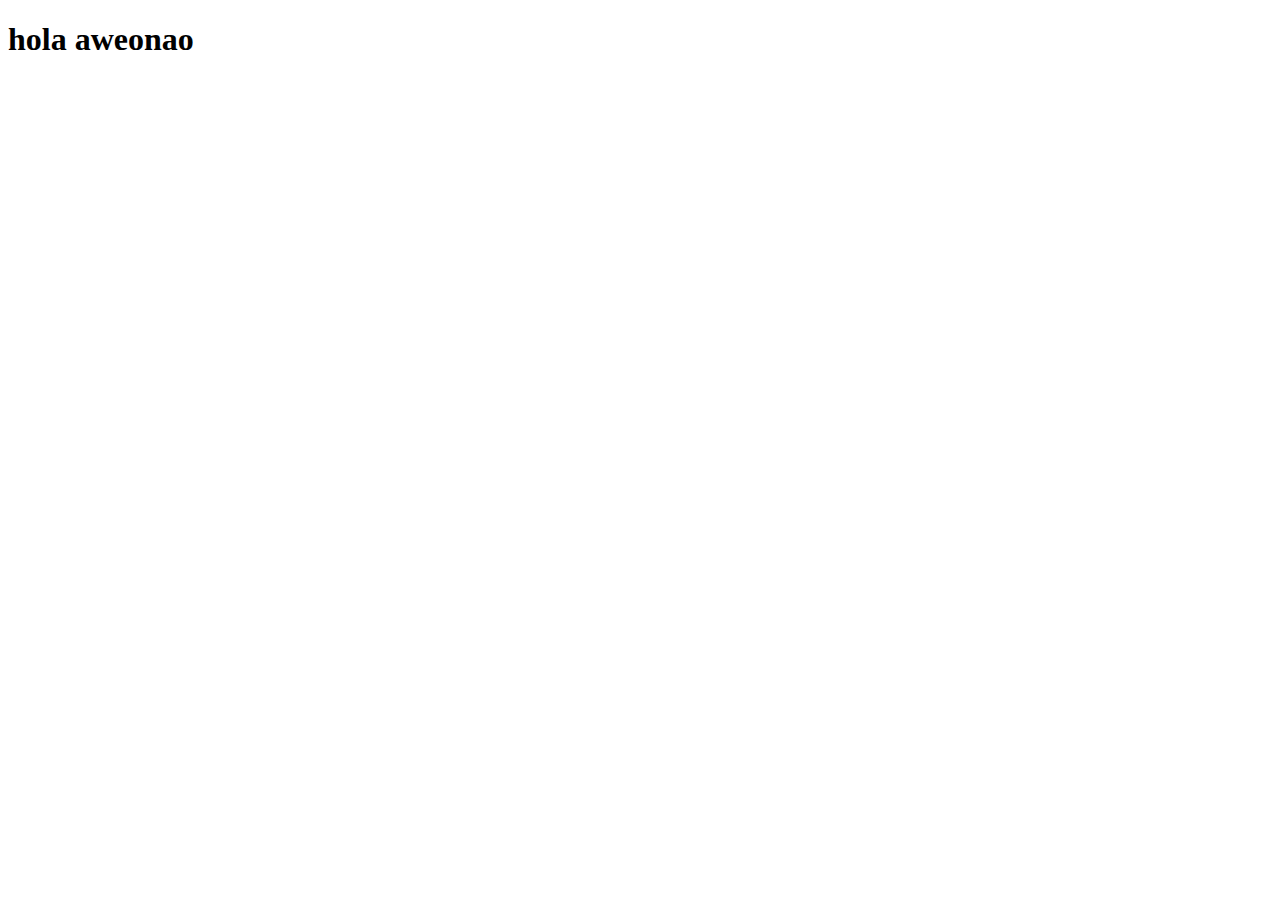
==== index.html @ f9f581ff "primier commit" ====
<!DOCTYPE html>
<html lang="en">
<head>
  <meta charset="UTF-8">
  <meta name="viewport" content="width=device-width, initial-scale=1.0">
  <title>Document</title>
</head>
<body>
  <h1>hola aweonao</h1>
</body>
</html>
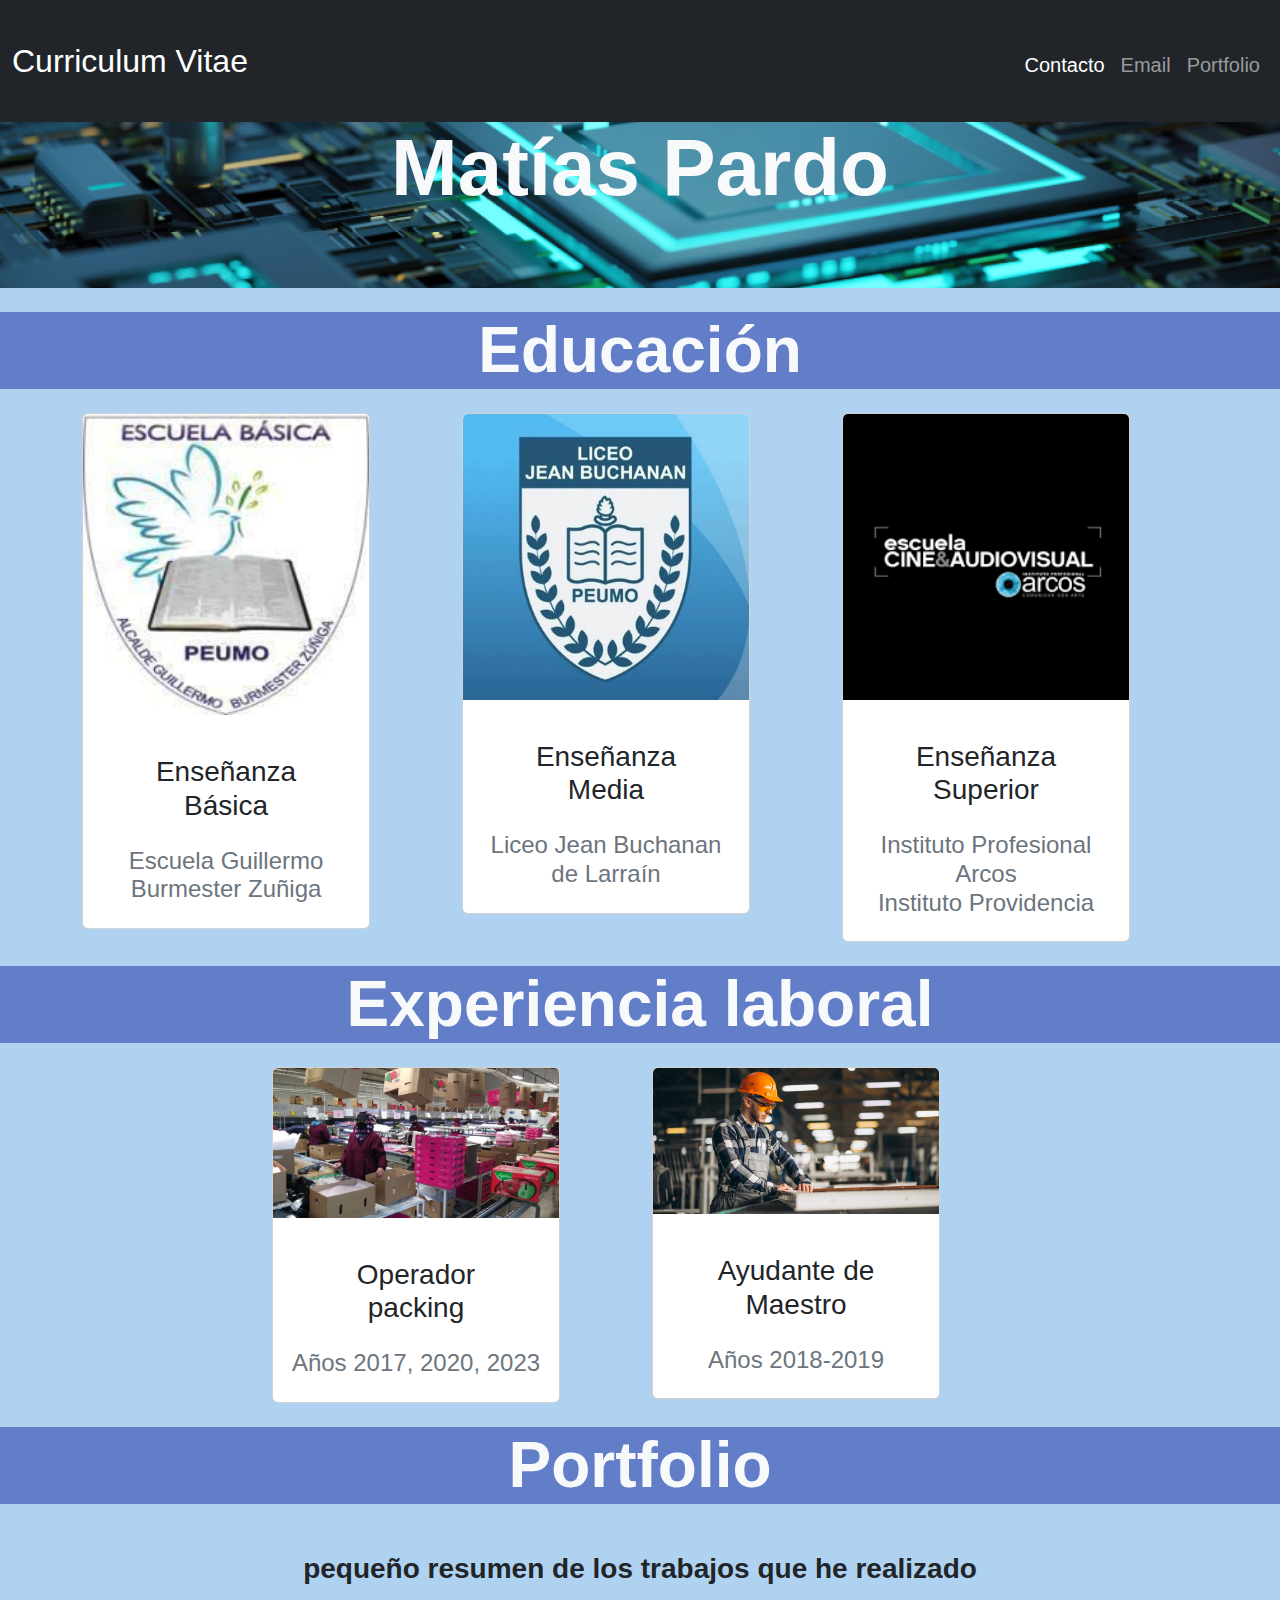
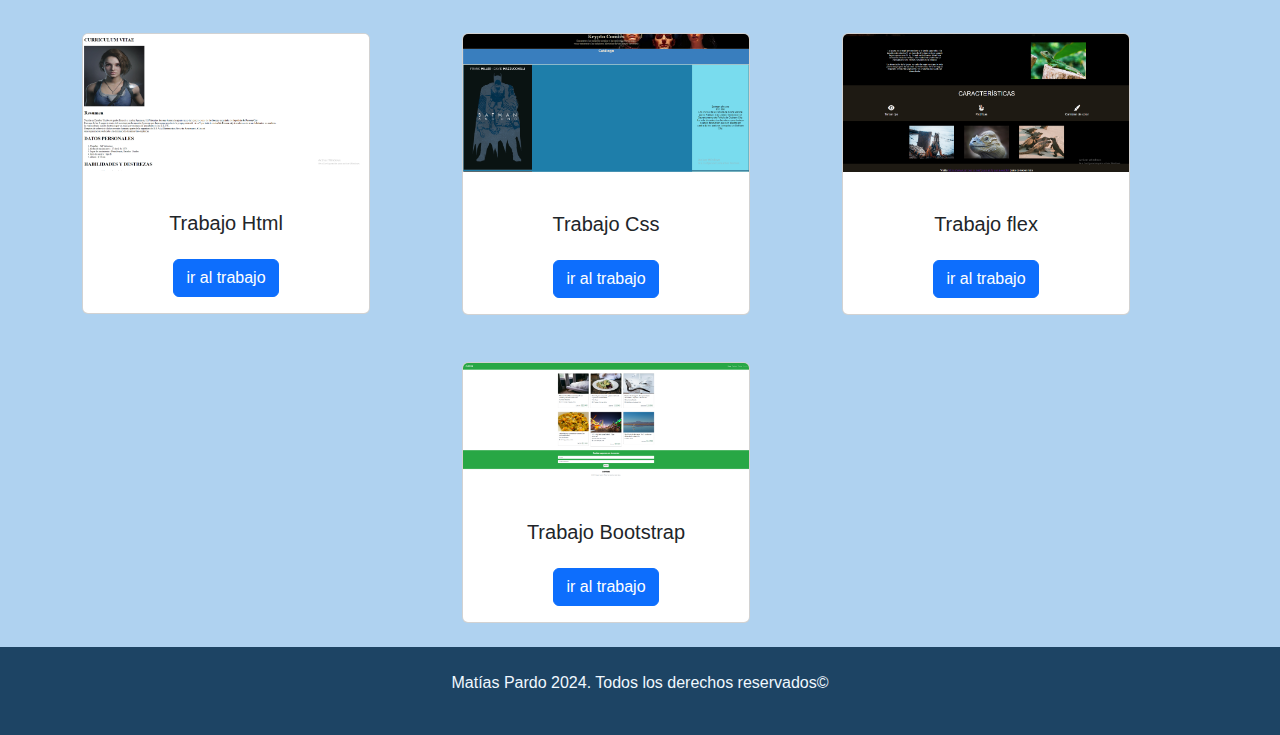
==== commit 267c5acc: "add all files" ====
--- a/index.html
+++ b/index.html
@@ -1,11 +1,174 @@
-<!DOCTYPE html>
-<html lang="en">
-<head>
-  <meta charset="UTF-8">
-  <meta name="viewport" content="width=device-width, initial-scale=1.0">
-  <title>Document</title>
-</head>
-<body>
-  <h1>hola aweonao</h1>
-</body>
+<!doctype html>
+<html lang="es">
+  <head>
+    <meta charset="utf-8">
+    <meta name="viewport" content="width=device-width, initial-scale=1">
+    <title>Curriculum Vitae</title>
+    <link href="https://cdn.jsdelivr.net/npm/bootstrap@5.3.3/dist/css/bootstrap.min.css" rel="stylesheet" integrity="sha384-QWTKZyjpPEjISv5WaRU9OFeRpok6YctnYmDr5pNlyT2bRjXh0JMhjY6hW+ALEwIH" crossorigin="anonymous">
+    <link rel="stylesheet" href="./assets/css/style.css">
+    <link rel="preconnect" href="https://fonts.googleapis.com">
+    <link rel="preconnect" href="https://fonts.gstatic.com" crossorigin>
+    <link href="https://fonts.googleapis.com/css2?family=Work+Sans:ital,wght@0,100..900;1,100..900&display=swap" rel="stylesheet">
+  </head>
+  <body>
+    <nav class="navbar navbar-expand-lg navbar-dark bg-dark fixed-top">
+      <div class="container-fluid">
+        <a class="navbar-brand my-4 fs-2" href="#">Curriculum Vitae</a>
+        <button class="navbar-toggler" type="button" data-bs-toggle="collapse" data-bs-target="#navbarNav" aria-controls="navbarNav" aria-expanded="false" aria-label="Toggle navigation">
+          <span class="navbar-toggler-icon"></span>
+        </button>
+        <div class="collapse navbar-collapse" id="navbarSupportedContent">
+          <ul class="navbar-nav ms-auto mt-2 mb-2 mb-lg-0 fs-5">
+            <li class="nav-item">
+              <a class="nav-link active" aria-current="page" href="#">Contacto</a>
+            </li>
+            <li class="nav-item">
+              <a class="nav-link" aria-current="page" href="#">Email</a>
+            </li>
+            <li class="nav-item">
+              <a class="nav-link" aria-current="page" href="#">Portfolio</a>
+            </li>
+          </ul>
+        </div>
+      </div>
+    </nav>
+
+    <section>
+      <header id="bg-image" class="text-light text-center py-4 mt-5">
+        <h1 class="display-1 fw-bold my-5">
+          Matías Pardo
+      </h1>  
+      </header>
+    </section>
+
+    <section>
+      <h2 class="display-3 fw-bold my-4 text-center color color-change text-light">Educación</h2>
+      <div class="container text-center">
+        <div class="row justify-content-center">
+      <div class="col-md-4">
+        <div class="card" style="width: 18rem;">
+          <img src="./assets/img/burmester.jfif" class="card-img-top" alt="...">
+          <div class="card-body">
+            <h3 class="card-title m-4">Enseñanza Básica</h3>
+            
+            <h4 class="text-secondary">Escuela Guillermo Burmester Zuñiga</h4>
+          </div>
+        </div>
+     </div>  
+    
+     <div class="col-md-4">
+      <div class="card" style="width: 18rem;">
+        <img src="./assets/img/EyQgiIbA_400x400.jpg" class="card-img-top" alt="...">
+        <div class="card-body">
+          <h3 class="card-title m-4">Enseñanza Media</h3>
+          
+          <h4 class="text-secondary">Liceo Jean Buchanan de Larraín</h4>
+        </div>
+      </div>
+   </div>  
+  
+   <div class="col-md-4">
+    <div class="card" style="width: 18rem;">
+      <img src="./assets/img/arcos.png" class="card-img-top" alt="...">
+      <div class="card-body">
+        <h3 class="card-title m-4">Enseñanza Superior</h3>
+        
+        <h4 class="text-secondary">Instituto Profesional Arcos <br>Instituto Providencia</h4>
+      </div>
+    </div>
+ </div>  
+
+    </section>
+
+    <section>
+      <h2 class="display-3 fw-bold my-4 text-center color-change text-light">Experiencia laboral</h2>
+      <div class="container text-center">
+        <div class="row justify-content-center">
+      <div class="col-md-4">
+        <div class="card" style="width: 18rem;">
+          <img src="./assets/img/articles-118636_imagen_portada.thumb_i860x450.jpg" class="card-img-top" alt="...">
+          <div class="card-body">
+            <h3 class="card-title m-4">Operador packing</h3>
+            
+            <h4 class="text-secondary">Años 2017, 2020, 2023</h4>
+          </div>
+        </div>
+      </div>  
+      
+      <div class="col-md-4">
+        <div class="card" style="width: 18rem;">
+          <img src="./assets/img/maestro-constructor-de-un-hotel-conoce-sus-funciones.jpg" class="card-img-top" alt="...">
+          <div class="card-body">
+            <h3 class="card-title m-4">Ayudante de Maestro</h3>
+            
+            <h4 class="text-secondary"> Años 2018-2019</h4>
+          </div>
+        </div>
+      </div>  
+      
+    </section>
+
+      <section>
+        <h2 class="display-3 fw-bold my-4 text-center color-change text-light">Portfolio</h2>
+        <h3 class="text-center my-5 fw-bold">pequeño resumen de los trabajos que he realizado</h3>
+        
+        <div class="container text-center">
+          <div class="row justify-content-center">
+            <div class="col-md-4 mb-5">
+              <div class="card" style="width: 18rem;">
+                <img src="./assets/img/desafio_html.png" class="card-img-top" alt="...">
+                <div class="card-body">
+                  <h5 class="card-title m-4">Trabajo Html</h5>
+                  
+                  <a href="./assets/trabajos/HTML/index.html" target="_blank" class="btn btn-primary">ir al trabajo</a>
+                </div>
+              </div>
+           </div>   
+          
+
+            <div class="col-md-4">
+              <div class="card" style="width: 18rem;">
+                <img src="./assets/img/desafio_css.png" class="card-img-top" alt="...">
+                <div class="card-body">
+                  <h5 class="card-title m-4">Trabajo Css</h5>
+                  
+                  <a href="./assets/trabajos/TRABAJO CSS/index.html" target="_blank" class="btn btn-primary">ir al trabajo</a>
+                </div>
+              </div>
+           </div>  
+
+        
+            <div class="col-md-4">
+              <div class="card" style="width: 18rem;">
+                <img src="./assets/img/desafio_flex.png" class="card-img-top" alt="...">
+                <div class="card-body">
+                  <h5 class="card-title m-4">Trabajo flex</h5>
+                 
+                  <a href="./assets/trabajos/TRABAJO_FLEX/index.html" target="_blank" class="btn btn-primary">ir al trabajo</a>
+                </div>
+              </div>
+           </div>  
+          
+         
+
+        
+            <div class="col-md-4">
+              <div class="card" style="width: 18rem;">
+                <img src="./assets/img/desafio_bootstrap.png" class="card-img-top" alt="...">
+                <div class="card-body">
+                  <h5 class="card-title m-4">Trabajo Bootstrap</h5>
+                  
+                  <a href="./assets/trabajos/TRABAJO_BOOTSTRAP/index.html" target="_blank" class="btn btn-primary">ir al trabajo</a>
+                </div>
+              </div>
+           </div>  
+          
+
+      </section>
+
+      <footer class="p-4 mt-4">
+        <p class="text-center">Matías Pardo 2024. Todos los derechos reservados©</p>
+      </footer>
+    <script src="https://cdn.jsdelivr.net/npm/bootstrap@5.3.3/dist/js/bootstrap.bundle.min.js" integrity="sha384-YvpcrYf0tY3lHB60NNkmXc5s9fDVZLESaAA55NDzOxhy9GkcIdslK1eN7N6jIeHz" crossorigin="anonymous"></script>
+  </body>
 </html>--- a/assets/css/style.css
+++ b/assets/css/style.css
@@ -0,0 +1,26 @@
+body{
+  background: rgb(175, 210, 240);
+  font-family: "Work-Sans", sans-serif;
+  font-optical-sizing: auto;
+  font-style: normal;
+}
+
+
+#bg-image{
+  background-image: url(../img/65f8c4a43007d.png);
+  background-size: cover;
+  background-repeat: no-repeat;
+  background-position: center;
+}
+
+footer{
+  background-color: rgb(29, 68, 100) ;
+  padding: 2em;
+  color: aliceblue;
+
+}
+
+.color-change{
+  background-color: rgb(98, 126, 201);
+}
+
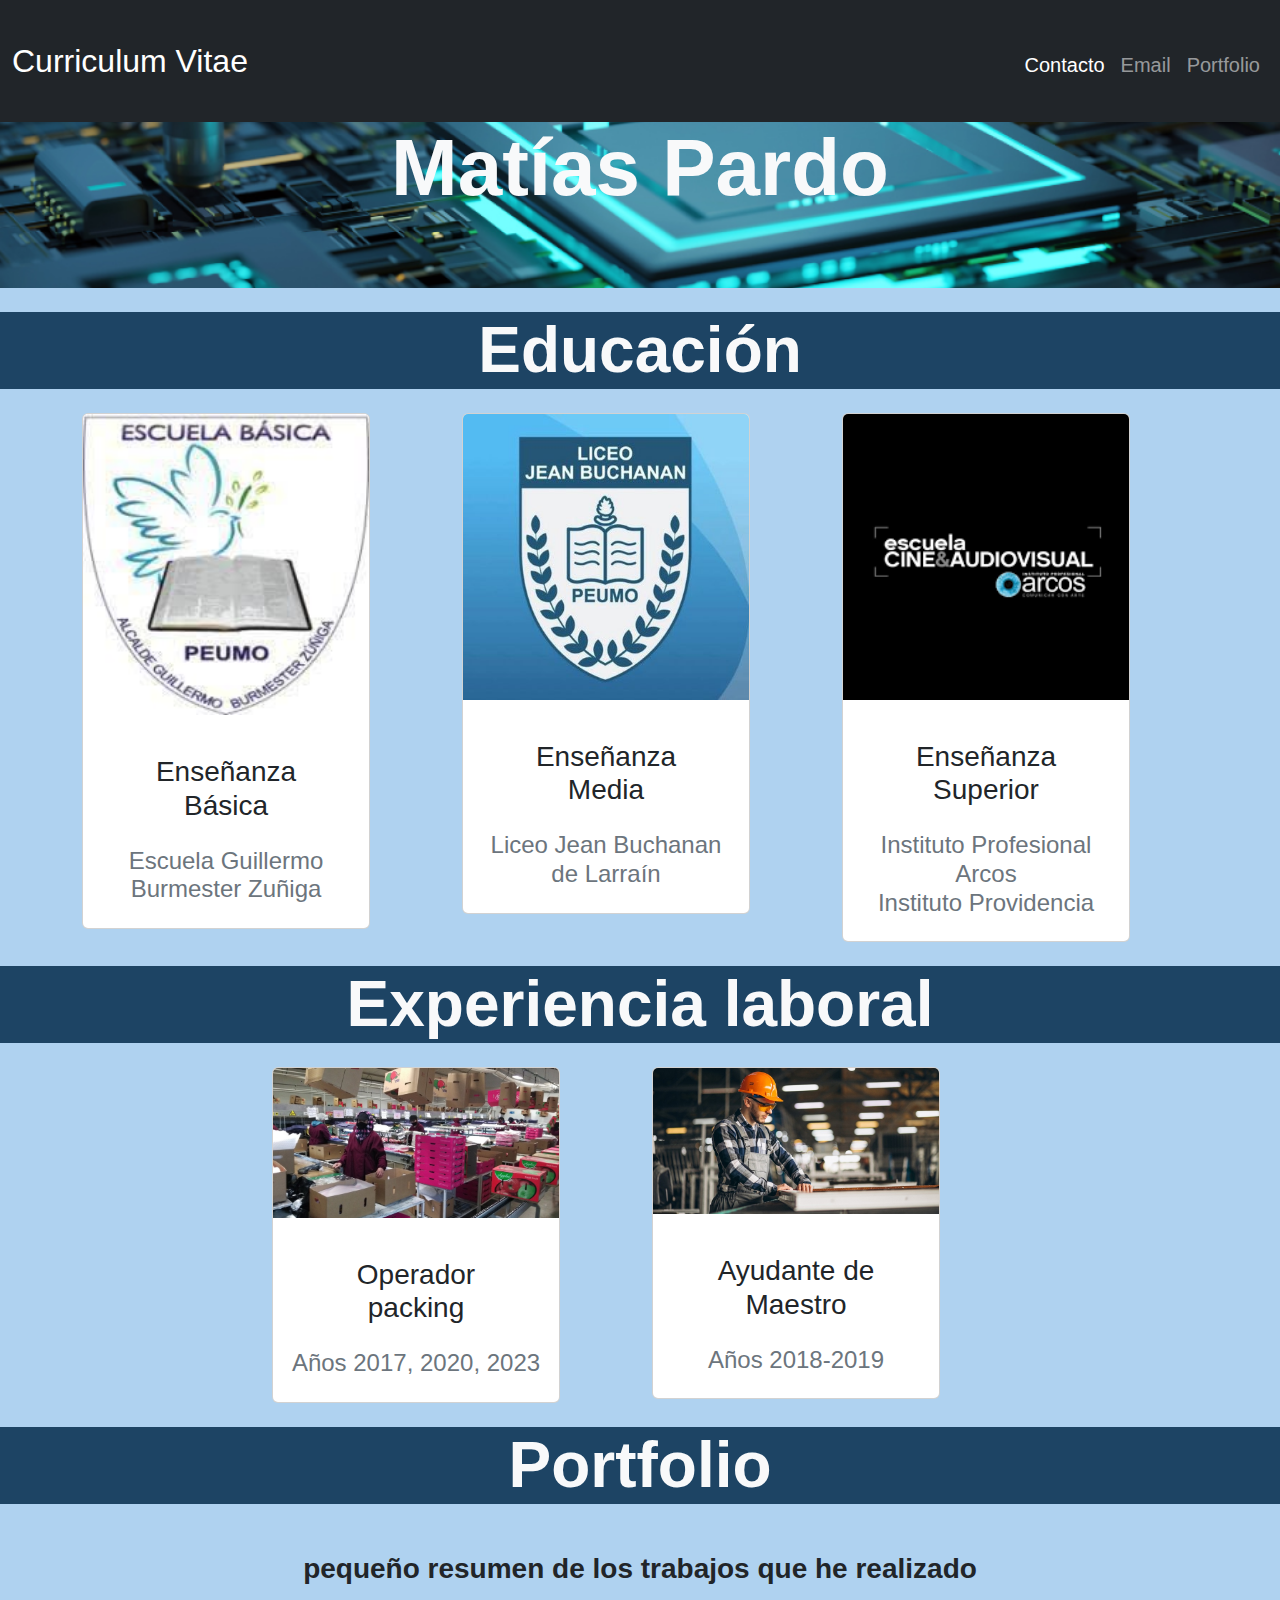
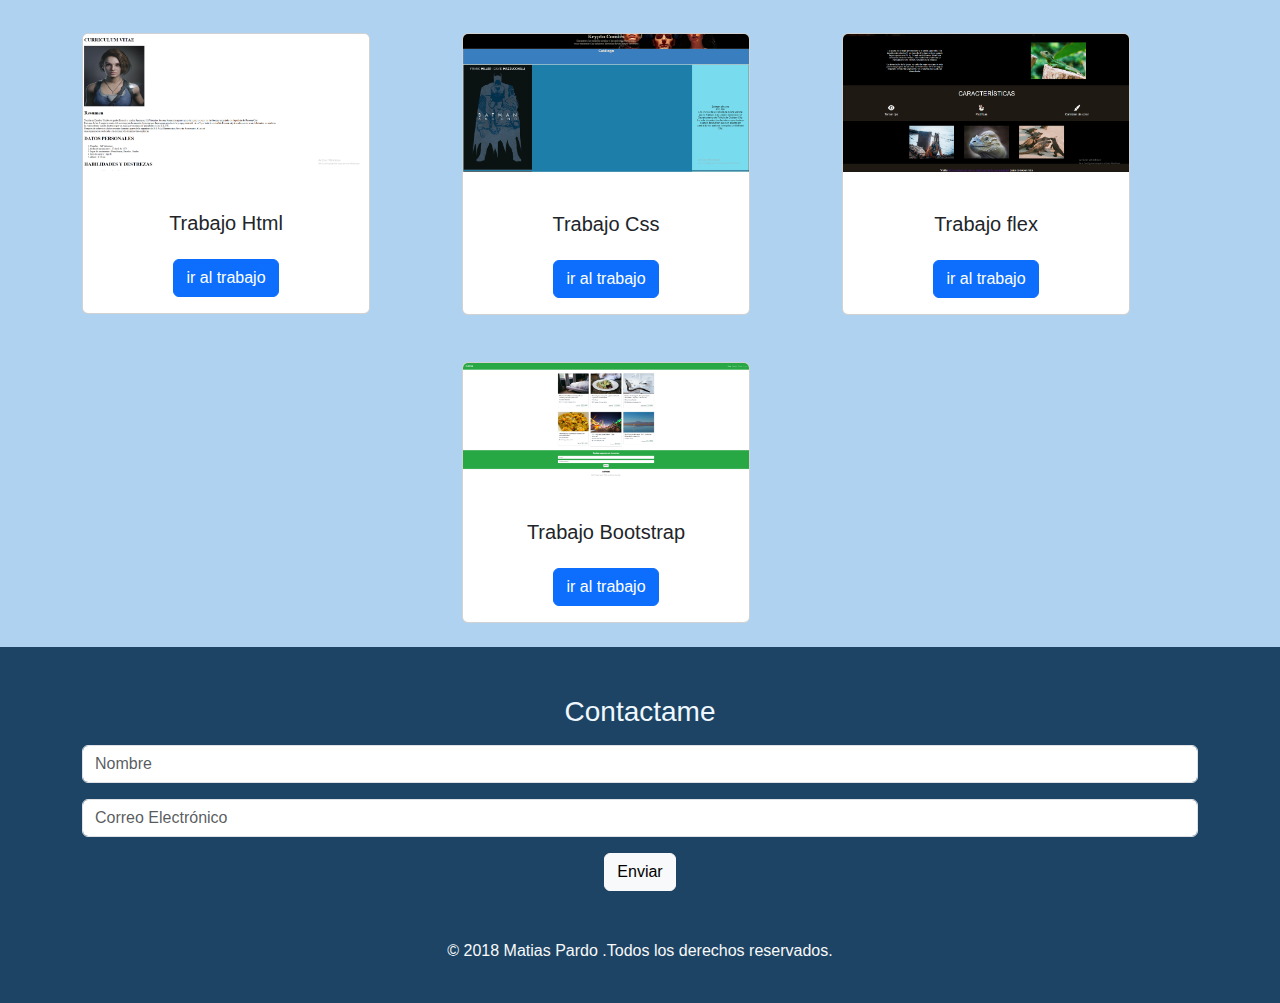
==== commit 0c2c5876: "cambios en footer y css" ====
--- a/index.html
+++ b/index.html
@@ -166,8 +166,25 @@
 
       </section>
 
-      <footer class="p-4 mt-4">
-        <p class="text-center">Matías Pardo 2024. Todos los derechos reservados©</p>
+      <footer class="p-4 mt-4 text-center">
+        <div class="container mb-3">
+          <h3 class="form-label pt-4 mb-3">Contactame</h3>
+          <input type="email" class="form-control" id="exampleFormControlInput1" placeholder="Nombre">
+         </div>
+         
+         <div class="container mb-3">
+         <input type="email" class="form-control" id="exampleFormControlInput1" placeholder="Correo Electrónico">
+        </div>
+        <button class="mb-4 btn btn-light">Enviar</button>
+       </form>
+
+        <section class="text-center">
+          <div class="mt-4">
+          </div>
+          <p class="text-light mt-3">
+            © 2018 Matias Pardo .Todos los derechos reservados.
+          </p>
+         </section>
       </footer>
     <script src="https://cdn.jsdelivr.net/npm/bootstrap@5.3.3/dist/js/bootstrap.bundle.min.js" integrity="sha384-YvpcrYf0tY3lHB60NNkmXc5s9fDVZLESaAA55NDzOxhy9GkcIdslK1eN7N6jIeHz" crossorigin="anonymous"></script>
   </body>
--- a/assets/css/style.css
+++ b/assets/css/style.css
@@ -21,6 +21,6 @@
 }
 
 .color-change{
-  background-color: rgb(98, 126, 201);
+  background-color: rgb(29, 68, 100);
 }
 
